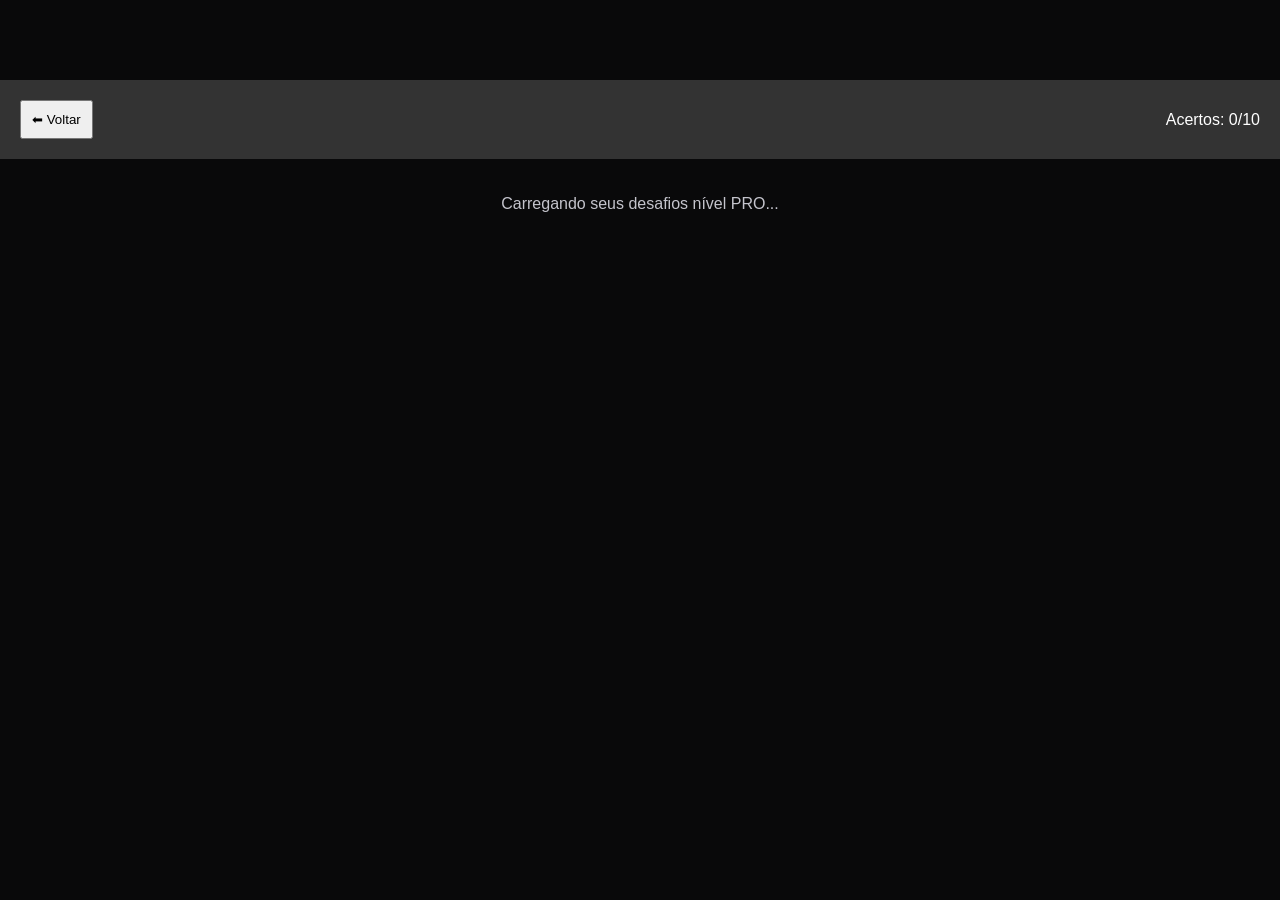
==== exercicios.html @ 2476a068 "Create exercicios.html" ====
<!DOCTYPE html>
<html lang="pt-br">
<head>
    <meta charset="UTF-8">
    <meta name="viewport" content="width=device-width, initial-scale=1.0">
    <title>Desafios de Matemática</title>
    <link rel="stylesheet" href="css/style.css">
    <style>
        /* Um estilo rápido para os cards não ficarem grudados */
        .card-exercicio {
            background: white;
            padding: 20px;
            margin: 15px 0;
            border-radius: 10px;
            box-shadow: 0 4px 8px rgba(0,0,0,0.1);
        }
        .input-resposta {
            padding: 10px;
            width: 100%;
            max-width: 200px;
            border: 2px solid #ccc;
            border-radius: 5px;
            font-size: 16px;
        }
        .header {
            padding: 20px;
            background: #333;
            color: white;
            display: flex;
            justify-content: space-between;
            align-items: center;
        }
    </style>
</head>
<body>

    <div class="header">
        <button onclick="window.history.back()" style="padding: 10px; cursor: pointer;">⬅ Voltar</button>
        <div class="placar">Acertos: <span id="contador-acertos">0</span>/10</div>
    </div>

    <div id="container-questoes" style="padding: 20px; max-width: 800px; margin: auto;">
        <p style="text-align:center;">Carregando seus desafios nível PRO...</p>
    </div>

    <script src="js/banco-dados.js"></script>
    <script src="js/brain.js"></script>

    <script>
        // Quando a página abrir, ela avisa o brain.js para sortear as questões
        window.onload = () => {
            if (typeof gerarExercicios === 'function') {
                gerarExercicios('algebra_expressoes', 'dificil');
            } else {
                console.log("Erro: A função gerarExercicios não foi encontrada no brain.js");
            }
        };
    </script>
</body>
</html>
---- css/style.css ----
/* ==========================================
   ESTILO GLOBAL - MATEMÁTICA COMPLETA (MOBILE)
   ========================================== */

:root {
    --bg-fundo: #09090a;
    --bg-card: #121214;
    --bg-input: #202024;
    --cor-primaria: #00875f; /* Verde Sucesso */
    --cor-erro: #aa2834;    /* Vermelho Erro */
    --texto-titulo: #ffffff;
    --texto-corpo: #c4c4cc;
    --borda: #323238;
}

* {
    box-sizing: border-box;
    -webkit-tap-highlight-color: transparent; /* Remove o brilho azul ao tocar no celular */
}

body {
    margin: 0;
    padding: 0;
    background-color: var(--bg-fundo);
    color: var(--texto-corpo);
    font-family: 'Inter', -apple-system, BlinkMacSystemFont, "Segoe UI", Roboto, sans-serif;
    padding-top: 80px; /* Espaço para a barra de placar fixa não cobrir o conteúdo */
}

/* 1. BARRA DE PLACAR FIXA (TOP BAR) */
.barra-progresso {
    position: fixed;
    top: 0;
    left: 0;
    width: 100%;
    height: 70px;
    background-color: rgba(18, 18, 20, 0.90);
    backdrop-filter: blur(10px); /* Efeito de vidro / Glassmorphism */
    border-bottom: 1px solid var(--borda);
    display: flex;
    justify-content: space-between;
    align-items: center;
    padding: 0 20px;
    z-index: 1000;
}

.placar-box {
    background: var(--bg-input);
    padding: 10px 18px;
    border-radius: 25px;
    border: 2px solid var(--cor-primaria);
    color: var(--cor-primaria);
    font-weight: bold;
    font-size: 1rem;
    box-shadow: 0 0 10px rgba(0, 135, 95, 0.2);
}

/* 2. ESTILO DE CARDS (EXERCÍCIOS E TEORIA) */
.card {
    background-color: var(--bg-card);
    border-radius: 16px;
    padding: 24px;
    margin: 20px auto;
    width: 90%;
    max-width: 500px;
    border: 1px solid var(--borda);
    box-shadow: 0 8px 16px rgba(0, 0, 0, 0.4);
}

.card h3 {
    margin-top: 0;
    color: var(--texto-titulo);
    font-size: 1.2rem;
    margin-bottom: 15px;
}

/* 3. INPUTS GIGANTES (MOBILE FRIENDLY) */
.input-resposta {
    width: 100%;
    height: 65px; /* Altura ideal para toque com o polegar */
    background-color: var(--bg-input);
    border: 2px solid var(--borda);
    border-radius: 12px;
    color: #fff;
    font-size: 1.5rem;
    text-align: center;
    margin-top: 10px;
    outline: none;
    transition: all 0.3s ease;
}

.input-resposta:focus {
    border-color: var(--cor-primaria);
    box-shadow: 0 0 8px rgba(0, 135, 95, 0.5);
}

.input-resposta:disabled {
    opacity: 0.9;
    cursor: not-allowed;
}

/* 4. BOTÃO CARREGAR MAIS E NAVEGAÇÃO */
.btn-acao {
    display: flex;
    align-items: center;
    justify-content: center;
    width: 90%;
    max-width: 500px;
    margin: 30px auto;
    height: 65px;
    background-color: var(--cor-primaria);
    color: #fff;
    border: none;
    border-radius: 12px;
    font-size: 1.1rem;
    font-weight: bold;
    text-transform: uppercase;
    text-decoration: none;
    cursor: pointer;
    box-shadow: 0 6px 20px rgba(0, 135, 95, 0.35);
    transition: transform 0.1s, opacity 0.2s;
}

.btn-acao:active {
    transform: scale(0.96);
    opacity: 0.85;
}

/* Botão Voltar simples (usado no topo ou rodapé) */
.btn-voltar {
    background: transparent;
    border: none;
    color: var(--texto-corpo);
    font-size: 1rem;
    font-weight: bold;
    cursor: pointer;
    display: flex;
    align-items: center;
}

/* CLASSES DE DESTAQUE (PARA TEORIA) */
.foco { color: #f1c40f; font-weight: bold; }      /* Amarelo */
.mudanca { color: #e74c3c; font-weight: bold; }   /* Vermelho */
.resultado { color: #2ecc71; font-weight: bold; font-size: 1.4rem; } /* Verde */

/* OCULTAR ELEMENTOS (PARA O SISTEMA DE LOTES) */
.oculto {
    display: none !important;
}
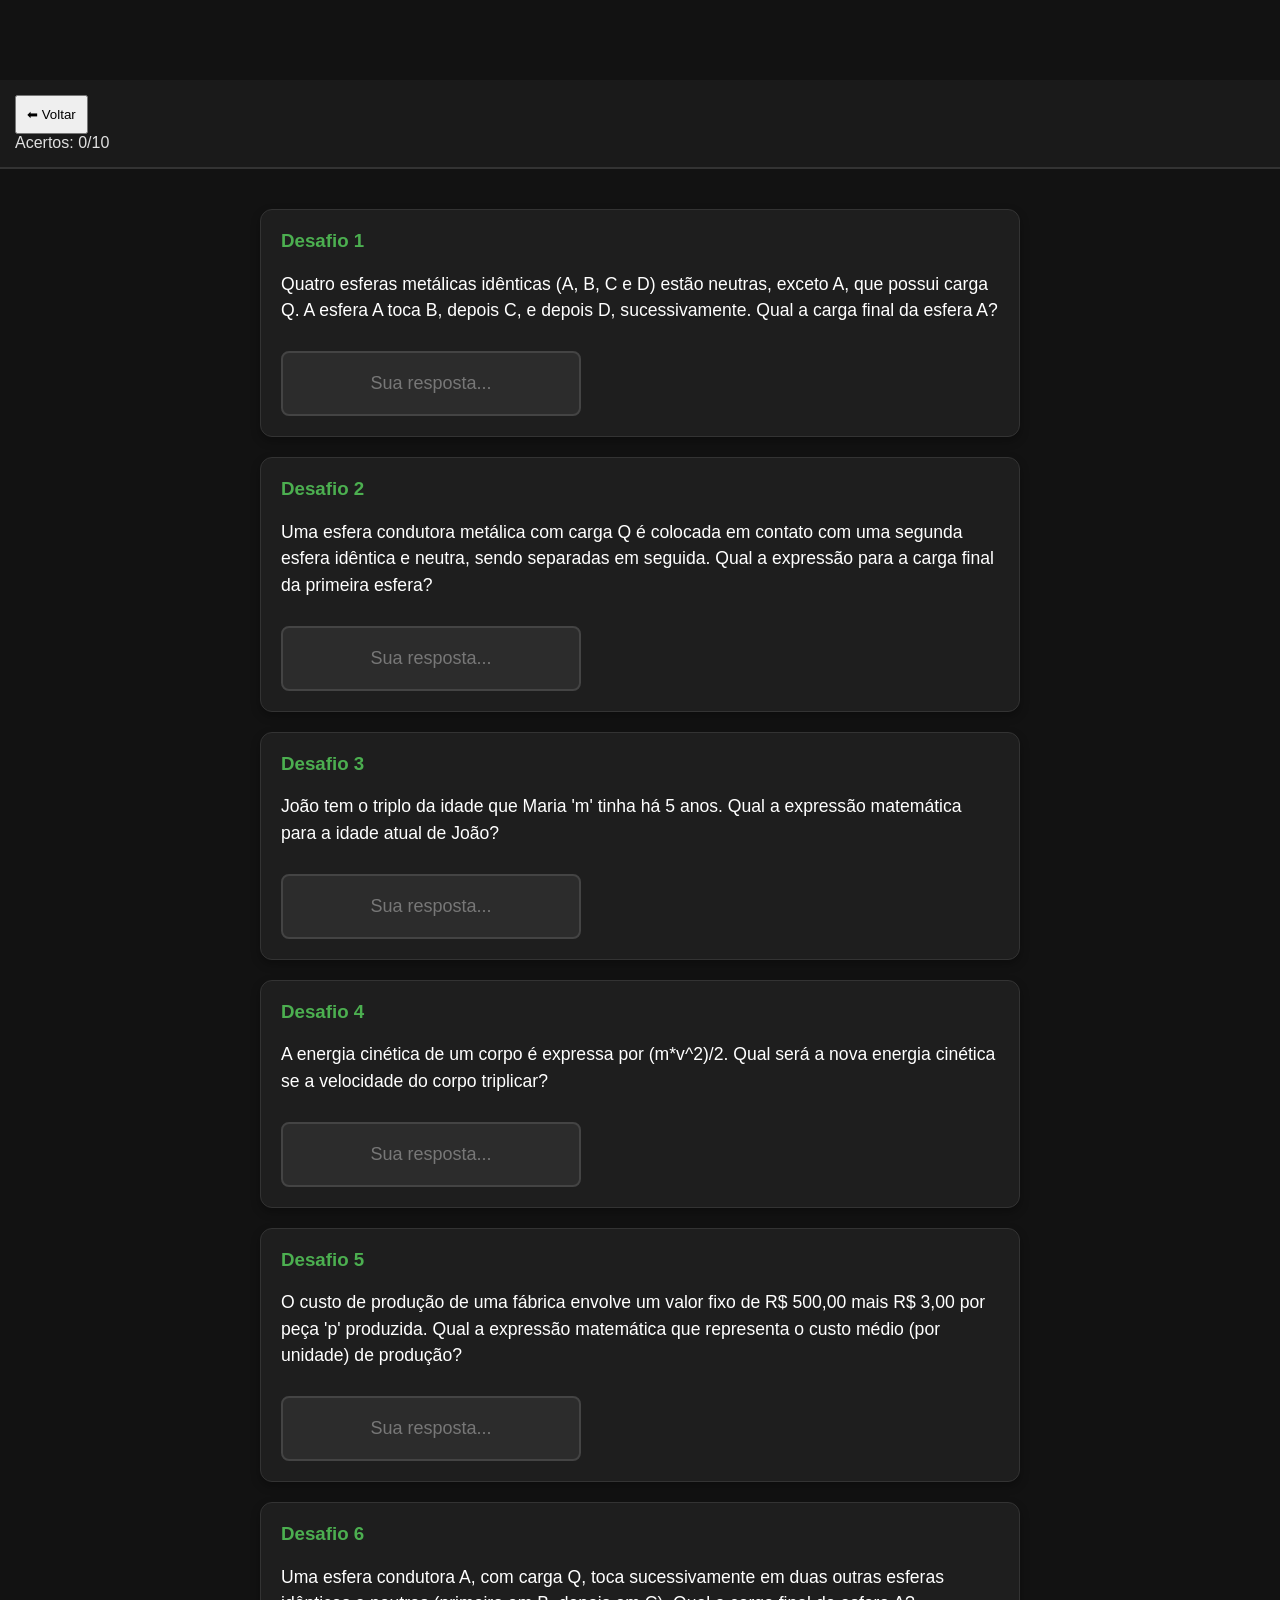
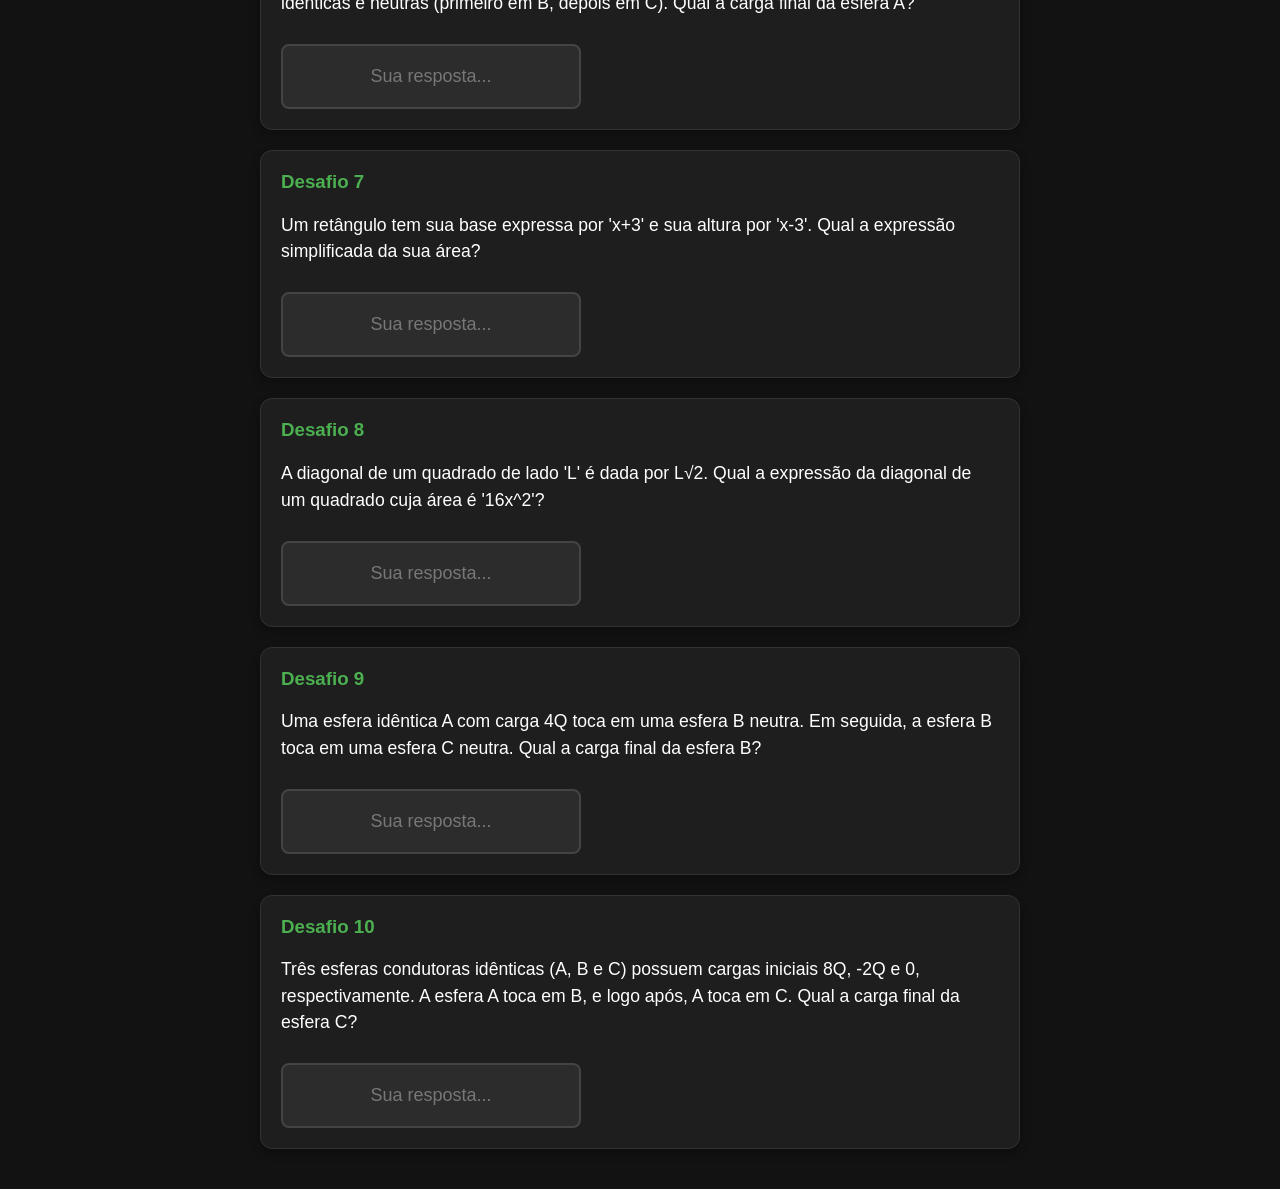
==== commit df876043: "Update exercicios.html" ====
--- a/exercicios.html
+++ b/exercicios.html
@@ -5,32 +5,7 @@
     <meta name="viewport" content="width=device-width, initial-scale=1.0">
     <title>Desafios de Matemática</title>
     <link rel="stylesheet" href="css/style.css">
-    <style>
-        /* Um estilo rápido para os cards não ficarem grudados */
-        .card-exercicio {
-            background: white;
-            padding: 20px;
-            margin: 15px 0;
-            border-radius: 10px;
-            box-shadow: 0 4px 8px rgba(0,0,0,0.1);
-        }
-        .input-resposta {
-            padding: 10px;
-            width: 100%;
-            max-width: 200px;
-            border: 2px solid #ccc;
-            border-radius: 5px;
-            font-size: 16px;
-        }
-        .header {
-            padding: 20px;
-            background: #333;
-            color: white;
-            display: flex;
-            justify-content: space-between;
-            align-items: center;
-        }
-    </style>
+    
 </head>
 <body>
 
--- a/css/style.css
+++ b/css/style.css
@@ -147,3 +147,59 @@
 .oculto {
     display: none !important;
 }
+
+/* Estilo para a página de exercícios (Modo Dark) */
+body {
+    background-color: #121212; /* Fundo bem escuro */
+    color: #e0e0e0; /* Texto claro, mas não branco puro */
+    font-family: sans-serif;
+}
+
+.card-exercicio {
+    background-color: #1e1e1e; /* Card um pouco mais claro que o fundo */
+    border: 1px solid #333;
+    border-radius: 12px;
+    padding: 20px;
+    margin-bottom: 20px;
+    box-shadow: 0 4px 10px rgba(0,0,0,0.3);
+}
+
+.card-exercicio h3 {
+    color: #4caf50; /* Título em verde para dar destaque */
+    margin-top: 0;
+}
+
+.card-exercicio p {
+    font-size: 1.1rem;
+    line-height: 1.5;
+    color: #ffffff; /* Texto da pergunta em branco total para ler bem */
+}
+
+.input-resposta {
+    background-color: #2c2c2c; /* Fundo do campo de digitar */
+    border: 2px solid #444;
+    border-radius: 8px;
+    color: #00ff88; /* O que o aluno digita fica em verde neon */
+    padding: 12px;
+    width: 100%;
+    max-width: 300px;
+    font-size: 18px;
+    margin-top: 10px;
+    outline: none;
+}
+
+.input-resposta::placeholder {
+    color: #777; /* "Sua resposta..." fica cinza escuro */
+}
+
+/* Quando o aluno clica no campo */
+.input-resposta:focus {
+    border-color: #4caf50;
+}
+
+.header {
+    background-color: #1a1a1a;
+    border-bottom: 2px solid #333;
+    padding: 15px;
+    margin-bottom: 20px;
+}
